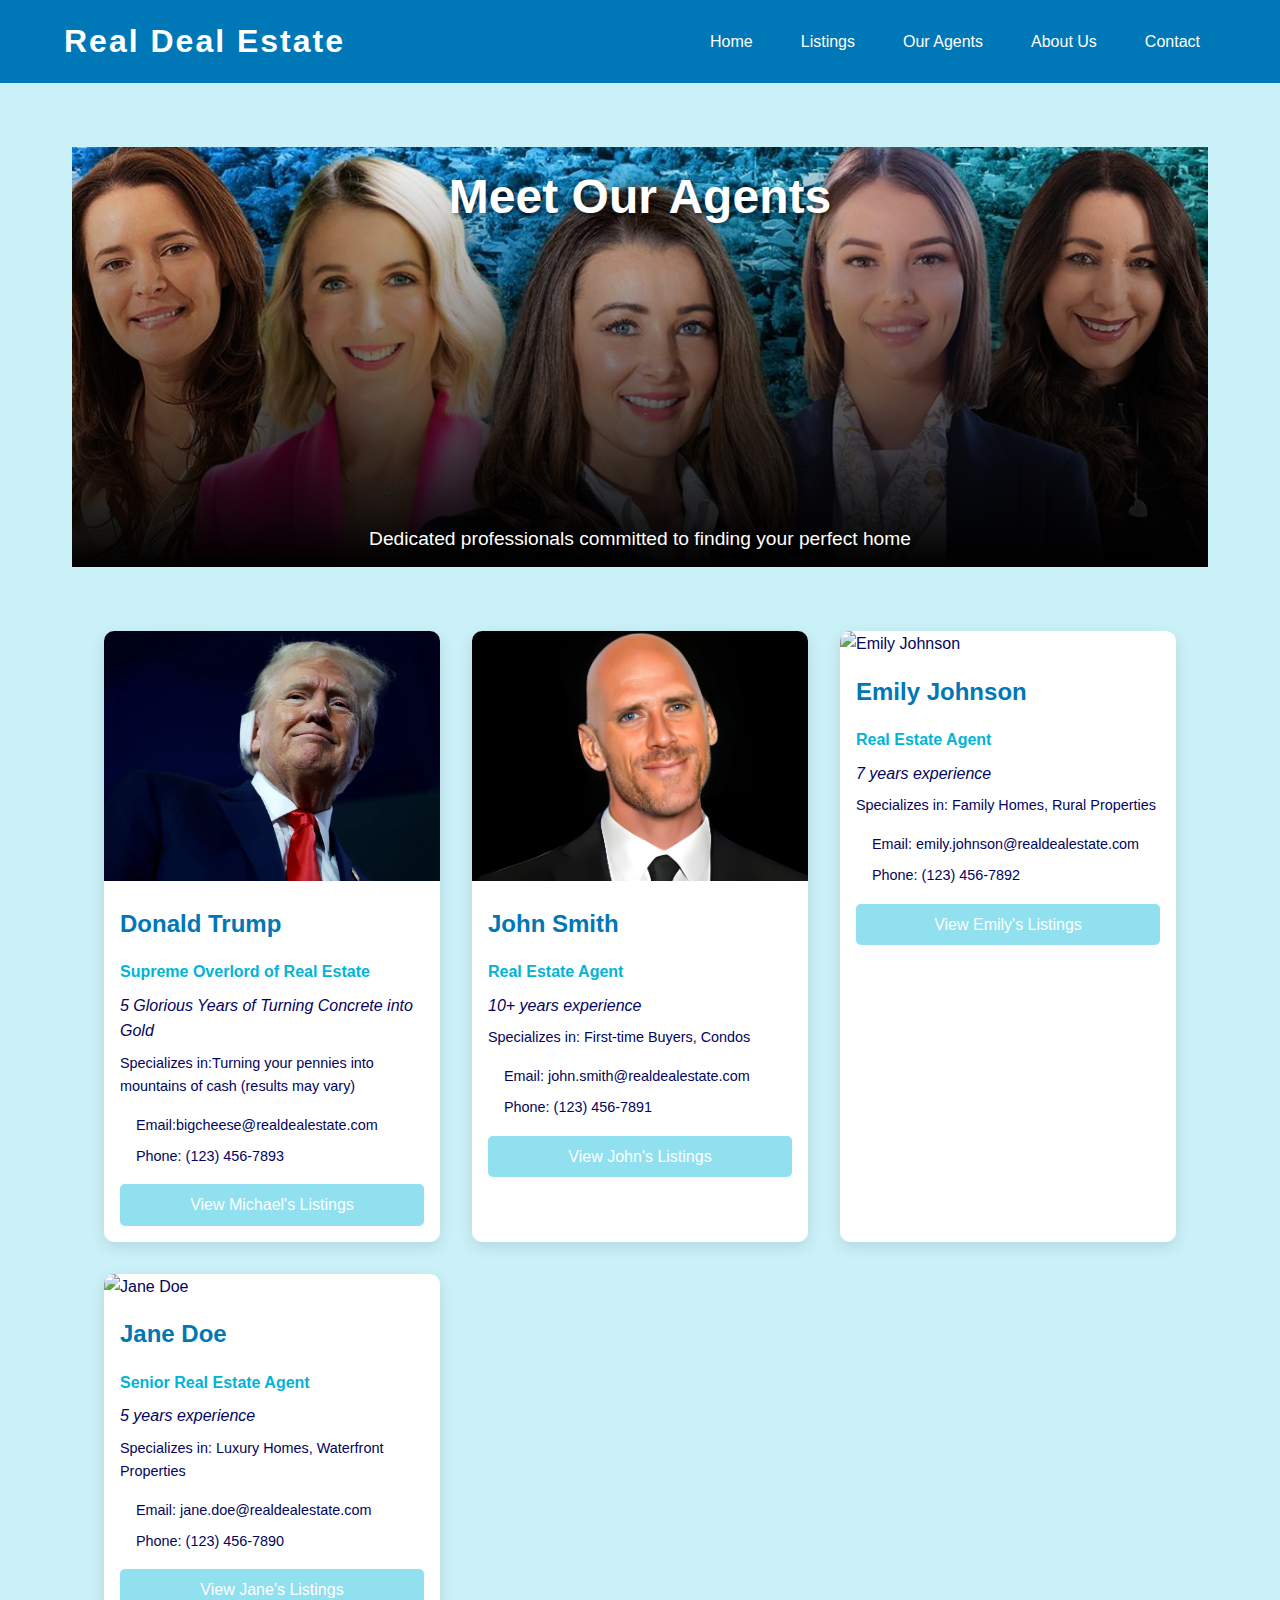
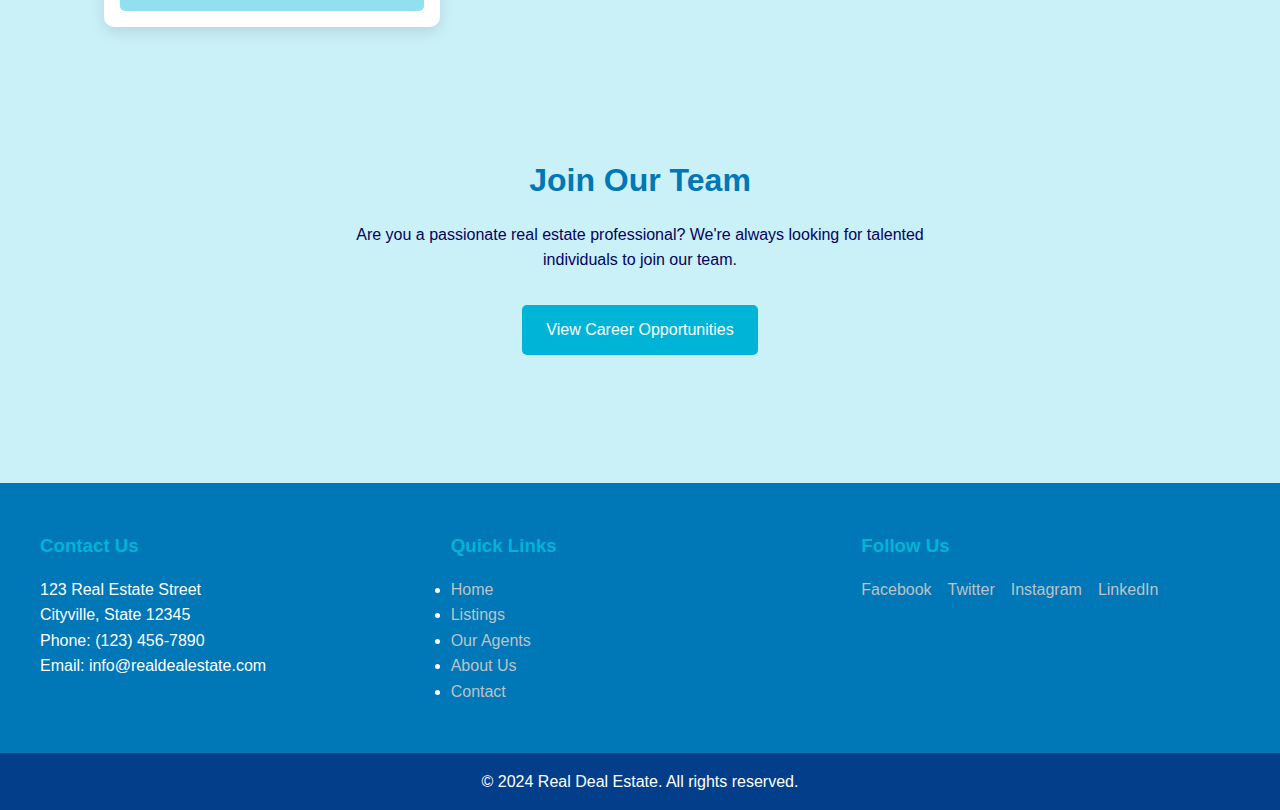
==== agents.html @ c11f7ca3 "Pages added" ====
<!DOCTYPE html>
<html lang="en">
<head>
    <meta charset="UTF-8">
    <meta name="viewport" content="width=device-width, initial-scale=1.0">
    <title>Our Agents - Real Deal Estate</title>
    <link rel="stylesheet" type="text/css" href="CSS/styles.css">
    <link rel="stylesheet" type="text/css" href="CSS/agents.css">
</head>
<body>
    <header>
        <h1>Real Deal Estate</h1>
        <nav>
            <a href="index.html">Home</a>
            <a href="listings.html">Listings</a>
            <a href="agents.html">Our Agents</a>
            <a href="about.html">About Us</a>
            <a href="contact.html">Contact</a>
        </nav>
    </header>

    <main>
        <section class="agents-hero">
            <h1>Meet Our Agents</h1>
            <p>Dedicated professionals committed to finding your perfect home</p>
        </section>

        <section class="agent-grid">
            <div class="agent-card">
                <img src="Images\Testimonial_imgs\Donald Trump.jpg" alt="Donald Trump">
                <h2>Donald Trump</h2>
                <p class="title">Supreme Overlord of Real Estate</p>
                <p class="experience">5 Glorious Years of Turning Concrete into Gold</p>
                <p class="specialization">Specializes in:Turning your pennies into mountains of cash (results may vary)</p>
                <div class="contact-info">
                    <p>Email:bigcheese@realdealestate.com</p>
                    <p>Phone: (123) 456-7893</p>
                </div>
                <a href="#" class="view-listings">View Michael's Listings</a>
            </div>

        
            <div class="agent-card">
                <img src="Images\Testimonial_imgs\agent2.jpg" alt="John Smith">
                <h2>John Smith</h2>
                <p class="title">Real Estate Agent</p>
                <p class="experience"> 10+ years experience</p>
                <p class="specialization">Specializes in: First-time Buyers, Condos</p>
                <div class="contact-info">
                    <p>Email: john.smith@realdealestate.com</p>
                    <p>Phone: (123) 456-7891</p>
                </div>
                <a href="#" class="view-listings">View John's Listings</a>
            </div>

            <div class="agent-card">
                <img src="Images\Testimonial_imgs\img4.jpg" alt="Emily Johnson">
                <h2>Emily Johnson</h2>
                <p class="title">Real Estate Agent</p>
                <p class="experience">7 years experience</p>
                <p class="specialization">Specializes in: Family Homes, Rural Properties</p>
                <div class="contact-info">
                    <p>Email: emily.johnson@realdealestate.com</p>
                    <p>Phone: (123) 456-7892</p>
                </div>
                <a href="#" class="view-listings">View Emily's Listings</a>
            </div>

            <div class="agent-card">
                <img src="Images\Testimonial_imgs\img2.jpg" alt="Jane Doe">
                <h2>Jane Doe</h2>
                <p class="title">Senior Real Estate Agent</p>
                <p class="experience">5 years experience</p>
                <p class="specialization">Specializes in: Luxury Homes, Waterfront Properties</p>
                <div class="contact-info">
                    <p>Email: jane.doe@realdealestate.com</p>
                    <p>Phone: (123) 456-7890</p>
                </div>
                <a href="#" class="view-listings">View Jane's Listings</a>
            </div>
        </section>

        <section class="join-team">
            <h2>Join Our Team</h2>
            <p>Are you a passionate real estate professional? We're always looking for talented individuals to join our team.</p>
            <a href="careers.html" class="cta-button">View Career Opportunities</a>
        </section>
    </main>

    <footer>
        <div class="footer-content">
            <div class="footer-section">
                <h3>Contact Us</h3>
                <p>123 Real Estate Street</p>
                <p>Cityville, State 12345</p>
                <p>Phone: (123) 456-7890</p>
                <p>Email: info@realdealestate.com</p>
            </div>
            <div class="footer-section">
                <h3>Quick Links</h3>
                <ul>
                    <li><a href="index.html">Home</a></li>
                    <li><a href="listings.html">Listings</a></li>
                    <li><a href="agents.html">Our Agents</a></li>
                    <li><a href="about.html">About Us</a></li>
                    <li><a href="contact.html">Contact</a></li>
                </ul>
            </div>
            <div class="footer-section">
                <h3>Follow Us</h3>
                <div class="social-icons">
                    <a href="#" class="social-icon">Facebook</a>
                    <a href="#" class="social-icon">Twitter</a>
                    <a href="#" class="social-icon">Instagram</a>
                    <a href="#" class="social-icon">LinkedIn</a>
                </div>
            </div>
        </div>
        <div class="footer-bottom">
            <p>&copy; 2024 Real Deal Estate. All rights reserved.</p>
        </div>
    </footer>
</body>
</html>
---- CSS/styles.css ----
:root {
    --primary-color: #0077b6;
    --secondary-color: #00b4d8;
    --accent-color: #90e0ef;
    --text-color: #03045e;
    --light-bg: #caf0f8;
    --dark-bg: #023e8a;
  }
  
  
  
  * {
    font-family: 'Arial', sans-serif;
    margin: 0;
    padding: 0;
    box-sizing: border-box;
  }
  
  body {
    background-color: var(--light-bg);
    color: var(--text-color);
    line-height: 1.6;
  }
  
  header {
    background-color: var(--primary-color);
    padding: 1rem 5%;
    display: flex;
    justify-content: space-between;
    align-items: center;
  }
  
  header h1 {
    color: white;
    font-size: 2rem;
    letter-spacing: 2px;
  }
  
  header nav {
    display: flex;
  }
  
  header a {
    color: white;
    text-decoration: none;
    padding: 0.5rem 1rem;
    margin-left: 1rem;
    font-size: 1rem;
    transition: all 0.3s ease;
  }
  
  header a:hover {
    background-color: var(--secondary-color);
    border-radius: 5px;
  }
  
  .promotion {
    background: linear-gradient(rgba(0,0,0,0.5), rgba(0,0,0,0.5)), url("../Images/building-bg.avif");
    background-size: cover;
    background-position: center;
    height: 60vh;
    display: flex;
    justify-content: center;
    align-items: center;
    text-align: center;
  }
  
  .promotion h2 {
    color: white;
    font-size: 3rem;
    text-shadow: 2px 2px 4px rgba(0,0,0,0.5);
    max-width: 80%;
  }
  
  .search {
    background-color: var(--dark-bg);
    padding: 2rem;
    border-radius: 10px;
    max-width: 800px;
    margin: -50px auto 0;
    box-shadow: 0 5px 15px rgba(0,0,0,0.1);
  }
  
  .search h3 {
    color: white;
    font-size: 1.5rem;
    margin-bottom: 1rem;
  }
  
  .search form {
    display: flex;
    gap: 1rem;
    flex-wrap: wrap;
  }
  
  .search select,
  .search input[type="number"],
  .search input[type="button"] {
    flex: 1;
    padding: 0.75rem;
    border: none;
    border-radius: 5px;
    font-size: 1rem;
  }
  
  .search input[type="button"] {
    background-color: var(--accent-color);
    color: white;
    cursor: pointer;
    transition: background-color 0.3s ease;
  }
  
  .search input[type="button"]:hover {
    background-color: #c0392b;
  }
  
  main {
    max-width: 1200px;
    margin: 4rem auto;
    padding: 0 2rem;
  }
  .featured-listings {
    background-color: white;
    border-radius: 10px;
    padding: 2rem;
    box-shadow: 0 5px 15px rgba(0,0,0,0.1);
    position: relative;
    overflow: hidden;
  }
  
  .featured-listings h1 {
    color: var(--primary-color);
    font-size: 2rem;
    margin-bottom: 1.5rem;
    text-align: center;
  }
  
  .featured-listings ul {
    list-style-type: none;
    padding: 0;
    margin: 0;
    height: 400px;
    position: relative;
  }
  
  .featured-listings li {
    position: absolute;
    top: 0;
    left: 0;
    width: 100%;
    height: 100%;
    opacity: 0;
    transition: opacity 0.5s ease-in-out;
    border-radius: 10px;
    overflow: hidden;
  }
  
  .featured-listings li:first-child {
    opacity: 1;
  }
  
  .featured-listings a {
    display: block;
    width: 100%;
    height: 100%;
    text-decoration: none;
    position: relative;
  }
  
  .featured-listings img {
    width: 100%;
    height: 100%;
    object-fit: cover;
  }
  
  .featured-listings .text-overlay {
    position: absolute;
    bottom: 0;
    left: 0;
    right: 0;
    background: linear-gradient(transparent, rgba(0,0,0,0.8));
    color: white;
    padding: 20px;
  }
  
  .featured-listings .text-overlay p {
    margin: 5px 0;
    font-size: 18px;
  }
  
  .featured-listings .text-overlay p:first-child {
    font-size: 24px;
    font-weight: bold;
  }
  
  .featured-listings button {
    position: absolute;
    top: 50%;
    transform: translateY(-50%);
    background-color: var(--secondary-color);
    color: white;
    border: none;
    padding: 10px 15px;
    font-size: 18px;
    cursor: pointer;
    z-index: 10;
    opacity: 0.8;
    transition: opacity 0.3s ease;
  }
  
  .featured-listings button:hover {
    opacity: 1;
  }
  
  .featured-listings button.prev {
    left: 10px;
  }
  
  .featured-listings button.next {
    right: 10px;
  }
  
  .testimonials {
    margin-top: 4rem;
    background-color: white;
    border-radius: 10px;
    padding: 2rem;
    box-shadow: 0 5px 15px rgba(0,0,0,0.1);
  }
  
  .testimonials h5 {
    color: var(--primary-color);
    font-size: 2rem;
    margin-bottom: 2rem;
  }
  
  .testimonials ul {
    display: flex;
    gap: 2rem;
    flex-wrap: wrap;
    justify-content: center;
  }
  
  .testimonials li {
    flex-basis: calc(33.333% - 2rem);
    background-color: var(--light-bg);
    border-radius: 10px;
    padding: 1.5rem;
    box-shadow: 0 3px 10px rgba(0,0,0,0.1);
  }
  
  .testimonials img {
    width: 80px;
    height: 80px;
    object-fit: cover;
    border-radius: 50%;
    margin-bottom: 1rem;
  }
  
  footer {
    background-color: var(--primary-color);
    color: white;
    padding: 3rem 0 0;
  }
  
  .footer-content {
    max-width: 1200px;
    margin: 0 auto;
    display: flex;
    justify-content: space-between;
    flex-wrap: wrap;
    gap: 2rem;
  }
  
  .footer-section {
    flex: 1;
    min-width: 200px;
  }
  
  .footer-section h3 {
    color: var(--secondary-color);
    margin-bottom: 1rem;
  }
  
  .footer-section a {
    color: #bdc3c7;
    text-decoration: none;
    transition: color 0.3s ease;
  }
  
  .footer-section a:hover {
    color: white;
  }
  
  .social-icons {
    display: flex;
    gap: 1rem;
  }
  
  .footer-bottom {
    background-color: var(--dark-bg);
    text-align: center;
    padding: 1rem 0;
    margin-top: 3rem;
  }
---- CSS/agents.css ----
.agents-hero {
    background: linear-gradient(rgba(0,0,0,0), rgba(0,0,0,1)), url("../Images/agents-hero.jpg");
    background-size: cover;
    background-position: top;
    height: 420px;
    display: flex;
    flex-direction: column;
    justify-content: center;
    align-items: center;
    color: white;
    text-align: center;
}

.agents-hero h1 {
    font-size: 3rem;
    margin-bottom: 18rem;
    text-shadow: 2px 2px 4px rgba(0,0,0,0.5);
}

.agents-hero p {
    font-size: 1.2rem;
    max-width: 600px;
    text-shadow: 2px 2px 4px rgba(0,0,0,0.5);
}

.agent-grid {
    display: grid;
    grid-template-columns: repeat(auto-fit, minmax(250px, 1fr));
    gap: 2rem;
    padding: 4rem 2rem;
}

.agent-card {
    background-color: white;
    border-radius: 10px;
    overflow: hidden;
    box-shadow: 0 5px 15px rgba(0,0,0,0.1);
    transition: transform 0.5s ease;
}

.agent-card:hover {
    transform: translateY(-5px);
}

.agent-card img {
    width: 100%;
    height: 250px;
    object-fit: cover;
}

.agent-card h2 {
    font-size: 1.5rem;
    margin: 1rem;
    color: var(--primary-color);
}

.agent-card p {
    margin: 0.5rem 1rem;
    color: var(--text-color);
}

.agent-card .title {
    font-weight: bold;
    color: var(--secondary-color);
}

.agent-card .experience {
    font-style: italic;
}

.agent-card .specialization {
    font-size: 0.9rem;
}

.agent-card .contact-info {
    margin: 1rem;
    font-size: 0.9rem;
}

.agent-card .view-listings {
    display: block;
    text-align: center;
    background-color: var(--accent-color);
    color: white;
    text-decoration: none;
    padding: 0.5rem;
    margin: 1rem;
    border-radius: 5px;
    transition: background-color 0.3s ease;
}

.agent-card .view-listings:hover {
    background-color: #c0392b;
}

.join-team {
    background-color: var(--light-bg);
    text-align: center;
    padding: 4rem 2rem;
}

.join-team h2 {
    font-size: 2rem;
    color: var(--primary-color);
    margin-bottom: 1rem;
}

.join-team p {
    max-width: 600px;
    margin: 0 auto 2rem;
}

.cta-button {
    display: inline-block;
    background-color: var(--secondary-color);
    color: white;
    text-decoration: none;
    padding: 0.75rem 1.5rem;
    border-radius: 5px;
    transition: background-color 0.3s ease;
}

.cta-button:hover {
    background-color: #2980b9;
}
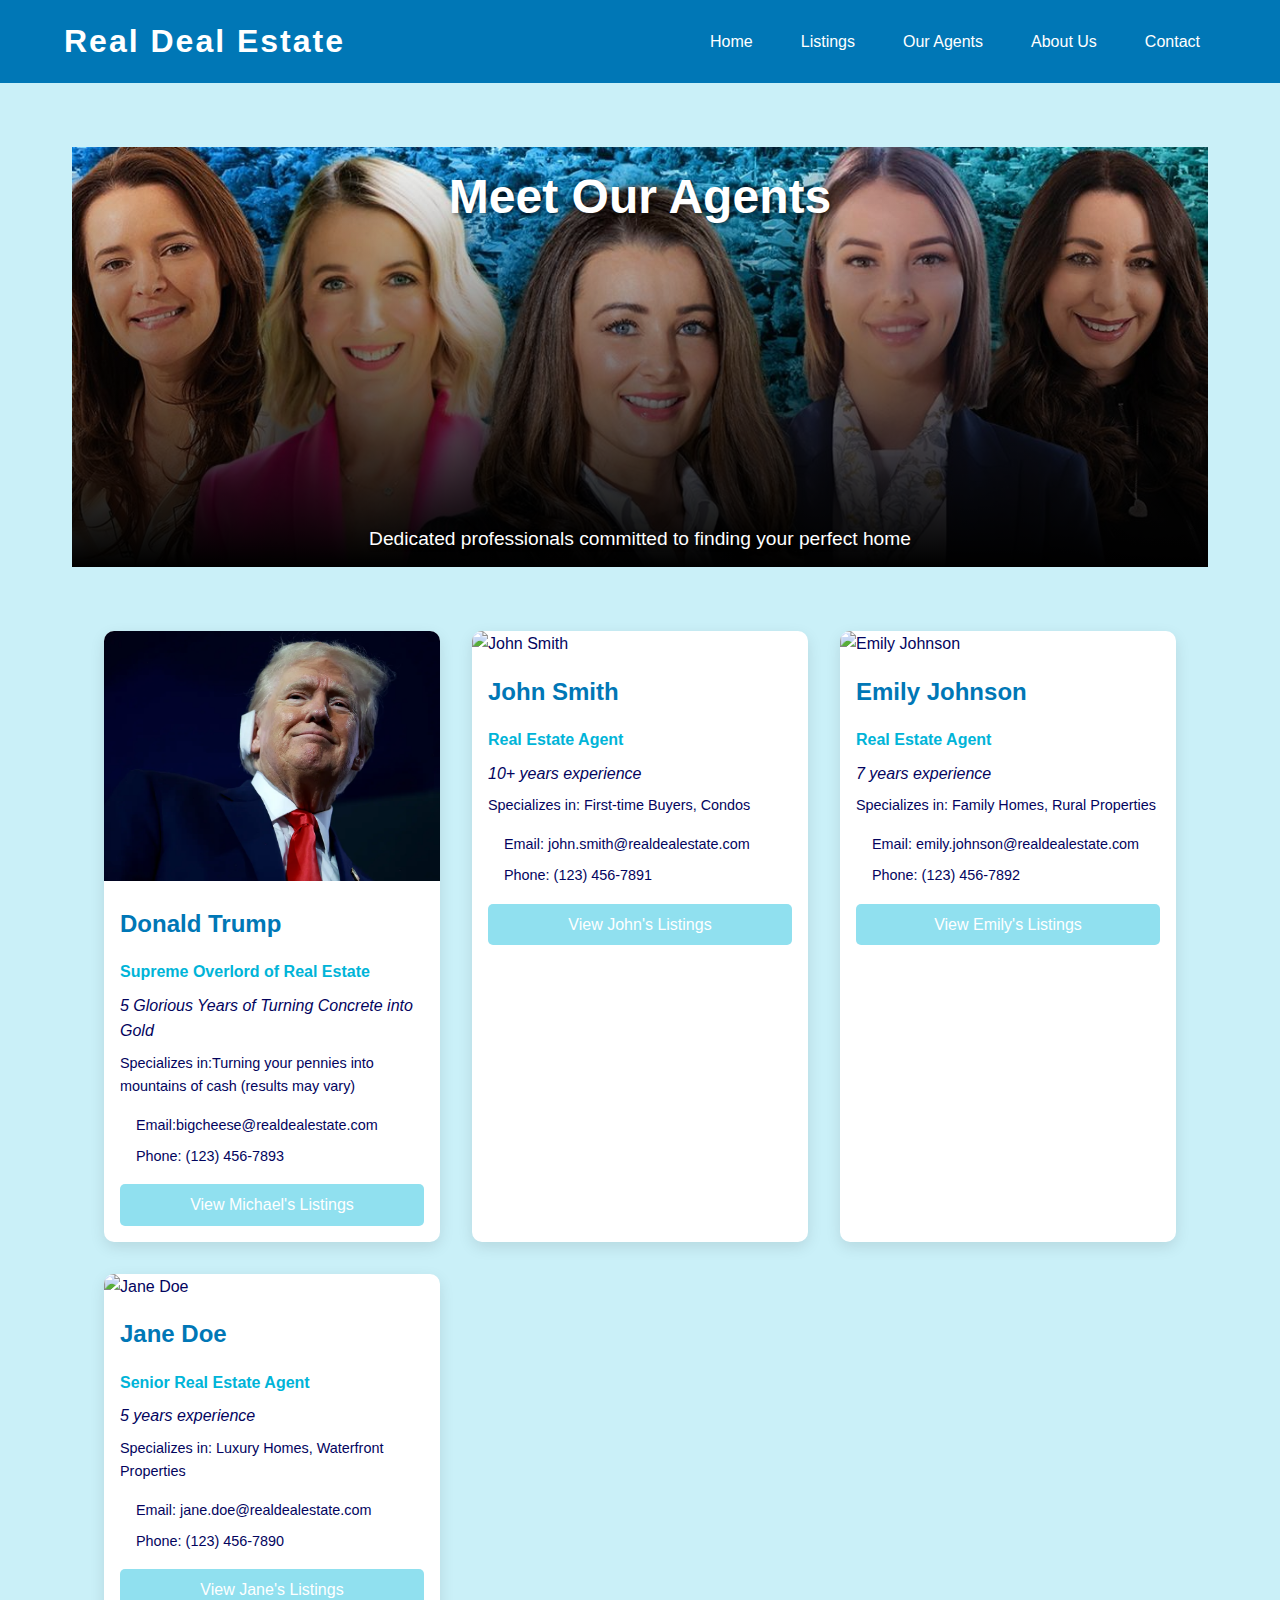
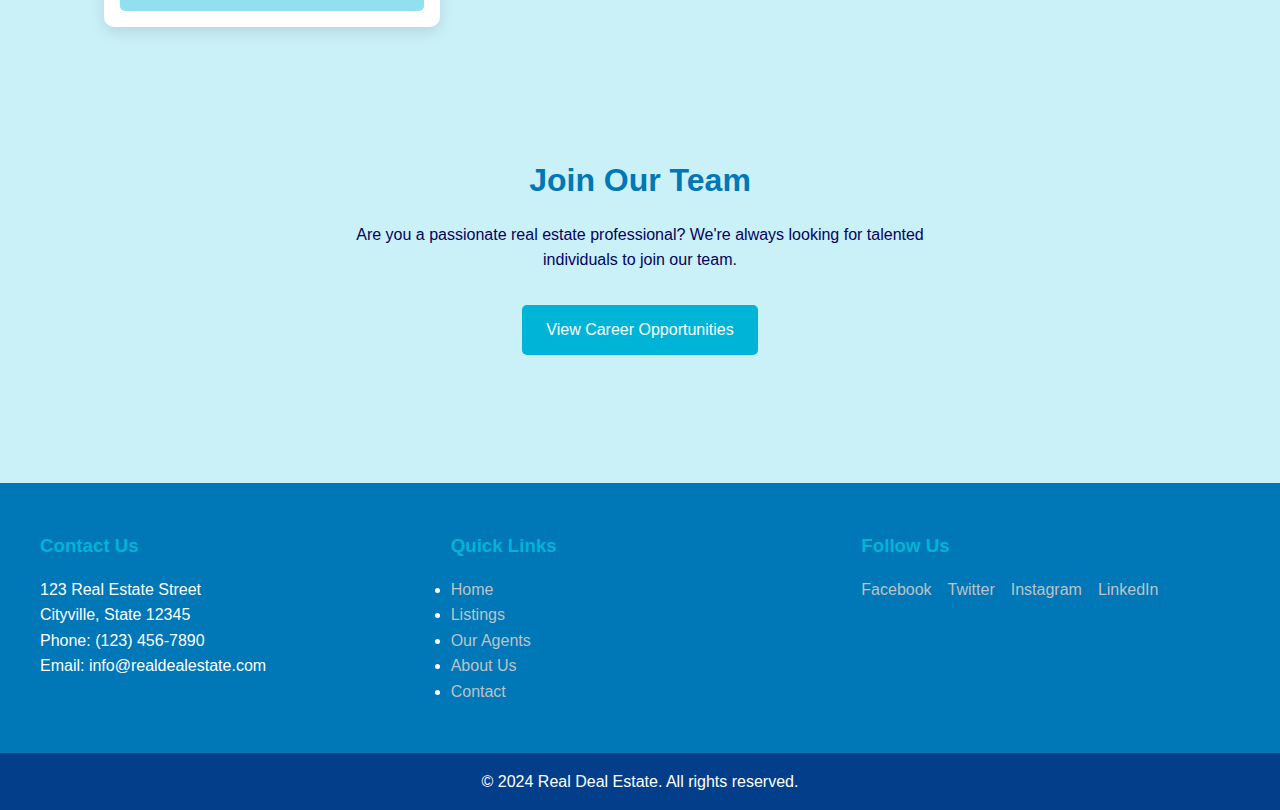
==== commit 3b4f9b95: "Icons added and minor fixes" ====
--- a/agents.html
+++ b/agents.html
@@ -41,7 +41,7 @@
 
         
             <div class="agent-card">
-                <img src="Images\Testimonial_imgs\agent2.jpg" alt="John Smith">
+                <img src="Images\Testimonial_imgs\img5.jpg" alt="John Smith">
                 <h2>John Smith</h2>
                 <p class="title">Real Estate Agent</p>
                 <p class="experience"> 10+ years experience</p>
--- a/CSS/styles.css
+++ b/CSS/styles.css
@@ -239,6 +239,7 @@
     gap: 2rem;
     flex-wrap: wrap;
     justify-content: center;
+    list-style-type: none;
   }
   
   .testimonials li {
@@ -261,6 +262,7 @@
     background-color: var(--primary-color);
     color: white;
     padding: 3rem 0 0;
+    
   }
   
   .footer-content {
@@ -275,6 +277,7 @@
   .footer-section {
     flex: 1;
     min-width: 200px;
+    
   }
   
   .footer-section h3 {
